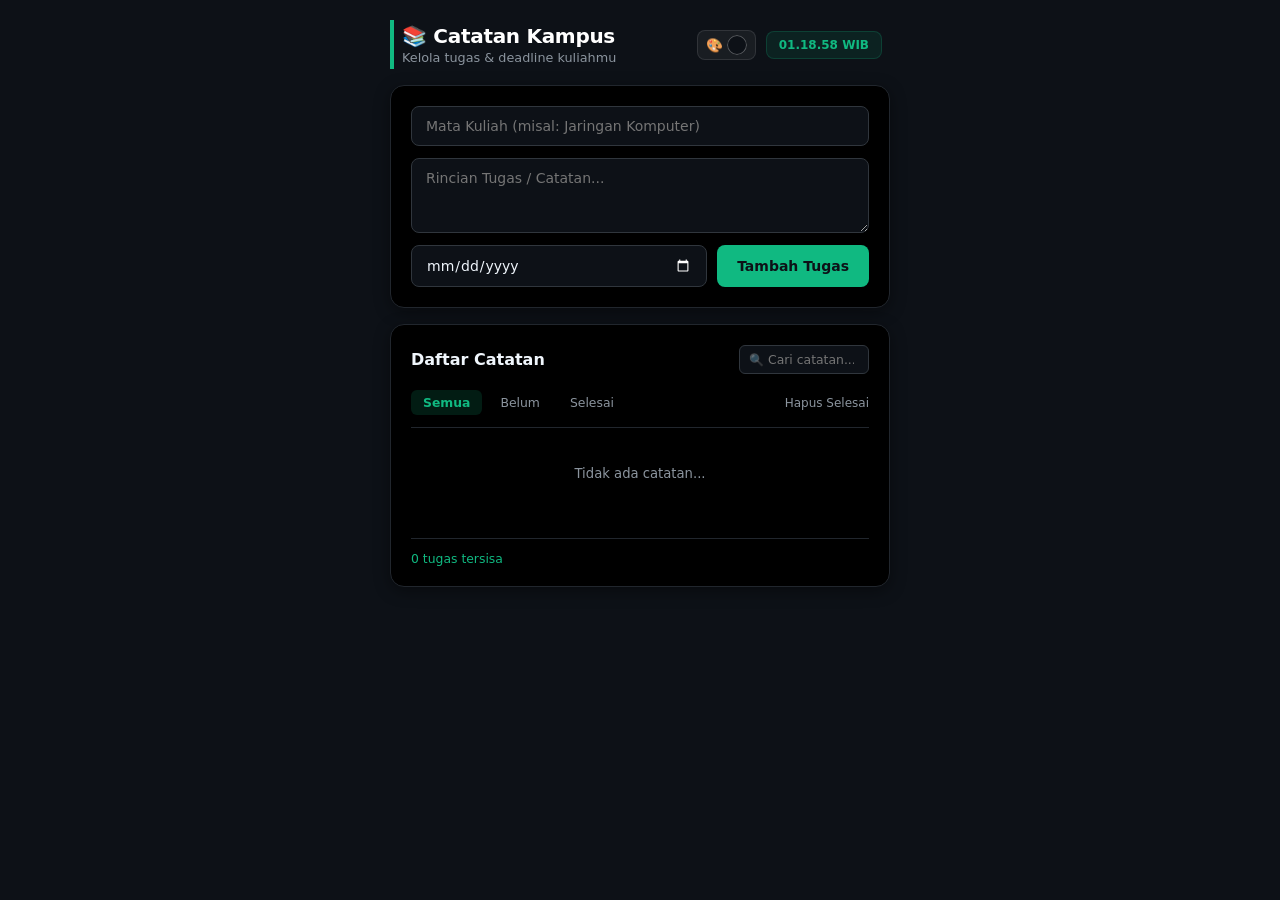
==== index.html @ cdf3eb12 "Add files via upload" ====
<!DOCTYPE html>
<html lang="id">
<head>
  <meta charset="UTF-8">
  <meta name="viewport" content="width=device-width, initial-scale=1.0, maximum-scale=1.0, user-scalable=no">
  <title>Catatan Tugas Kampus</title>
  <link rel="stylesheet" href="style.css">
  
  <!-- Manifest & Setup PWA HP -->
  <link rel="manifest" href="manifest.json">
  <meta name="theme-color" content="#000000">
  <meta name="apple-mobile-web-app-capable" content="yes">
  <meta name="apple-mobile-web-app-status-bar-style" content="black-translucent">
</head>
<body>

  <div class="main-wrapper">
    <!-- Header Minimalis dengan Color Picker -->
    <header class="app-header">
      <div class="header-info">
        <h2>📚 Catatan Kampus</h2>
        <p class="subtitle">Kelola tugas & deadline kuliahmu</p>
      </div>
      <div class="header-controls">
        <div class="color-picker-wrapper" title="Ubah Warna Background">
          <label for="bgPicker">🎨</label>
          <input type="color" id="bgPicker" value="#0d1117">
        </div>
        <div class="clock-badge" id="clock">00:00:00 WIB</div>
      </div>
    </header>

    <!-- Form Input Tugas -->
    <section class="card form-card">
      <div class="form-group">
        <input type="text" id="matkul" placeholder="Mata Kuliah (misal: Jaringan Komputer)">
        <textarea id="deskripsi" placeholder="Rincian Tugas / Catatan..."></textarea>
        <div class="form-row">
          <input type="date" id="deadline">
          <button id="btnTambah">Tambah Tugas</button>
        </div>
      </div>
    </section>

    <!-- Section Daftar Catatan -->
    <section class="card list-card">
      <div class="list-header">
        <h3>Daftar Catatan</h3>
        <div class="search-box">
          <span class="search-icon">🔍</span>
          <input type="text" id="searchInput" placeholder="Cari catatan...">
        </div>
      </div>

      <div class="filter-row">
        <div class="filter-buttons">
          <button class="btn-filter active" data-filter="all">Semua</button>
          <button class="btn-filter" data-filter="pending">Belum</button>
          <button class="btn-filter" data-filter="completed">Selesai</button>
        </div>
        <button id="btnHapusSelesai" class="btn-text-danger">Hapus Selesai</button>
      </div>

      <div id="taskList" class="task-container">
        <!-- Item tugas akan render di sini -->
      </div>

      <div class="list-footer">
        <span id="counterText">0 tugas tersisa</span>
      </div>
    </section>
  </div>

  <script src="script.js"></script>
  
  <!-- Register PWA Service Worker -->
  <script>
    if ("serviceWorker" in navigator) {
      navigator.serviceWorker.register("sw.js");
    }
  </script>
</body>
</html>
---- style.css ----
* {
  box-sizing: border-box;
  margin: 0;
  padding: 0;
  font-family: system-ui, -apple-system, BlinkMacSystemFont, 'Segoe UI', Roboto, sans-serif;
}

body {
  background-color: #0d1117; /* Default background */
  color: #e6edf3;
  padding: 20px 15px;
  min-height: 100vh;
  display: flex;
  justify-content: center;
  transition: background-color 0.3s ease;
}

.main-wrapper {
  width: 100%;
  max-width: 500px;
  display: flex;
  flex-direction: column;
  gap: 16px;
}

/* Header & Controls */
.app-header {
  display: flex;
  justify-content: space-between;
  align-items: center;
  padding: 4px 8px;
  border-left: 4px solid #10b981;
}

.app-header h2 {
  color: #ffffff;
  font-size: 1.25rem;
  font-weight: 700;
  letter-spacing: -0.3px;
}

.app-header .subtitle {
  color: #8b949e;
  font-size: 0.8rem;
  margin-top: 2px;
}

.header-controls {
  display: flex;
  align-items: center;
  gap: 10px;
}

/* Color Picker RGB */
.color-picker-wrapper {
  display: flex;
  align-items: center;
  background-color: rgba(255, 255, 255, 0.05);
  border: 1px solid rgba(255, 255, 255, 0.1);
  padding: 4px 8px;
  border-radius: 8px;
  cursor: pointer;
}

.color-picker-wrapper label {
  cursor: pointer;
  font-size: 0.85rem;
  margin-right: 4px;
}

input[type="color"] {
  -webkit-appearance: none;
  border: none;
  width: 20px;
  height: 20px;
  border-radius: 50%;
  cursor: pointer;
  background: transparent;
}

input[type="color"]::-webkit-color-swatch-wrapper {
  padding: 0;
}

input[type="color"]::-webkit-color-swatch {
  border: 1px solid rgba(255, 255, 255, 0.3);
  border-radius: 50%;
}

.clock-badge {
  background-color: rgba(16, 185, 129, 0.1);
  border: 1px solid rgba(16, 185, 129, 0.2);
  color: #10b981;
  font-size: 0.75rem;
  padding: 6px 12px;
  border-radius: 8px;
  font-weight: 600;
}

/* Card Styling (HITAM PEKAT) */
.card {
  background-color: #000000;
  border: 1px solid #21262d;
  border-radius: 14px;
  padding: 20px;
  box-shadow: 0 4px 16px rgba(0, 0, 0, 0.4);
  transition: border-color 0.2s ease;
}

/* Form Section */
.form-group {
  display: flex;
  flex-direction: column;
  gap: 12px;
}

.form-row {
  display: flex;
  gap: 10px;
}

input[type="text"], textarea, input[type="date"] {
  background-color: #0d1117;
  border: 1px solid #30363d;
  color: #f0f6fc;
  padding: 11px 14px;
  border-radius: 8px;
  outline: none;
  font-size: 0.875rem;
  width: 100%;
  transition: border-color 0.2s ease;
}

textarea {
  resize: vertical;
  min-height: 75px;
}

input[type="text"]:focus, textarea:focus, input[type="date"]:focus {
  border-color: #10b981;
}

input[type="date"]::-webkit-calendar-picker-indicator {
  filter: invert(1);
  cursor: pointer;
}

#btnTambah {
  background-color: #10b981;
  color: #0d1117;
  border: none;
  padding: 11px 20px;
  border-radius: 8px;
  font-weight: 700;
  font-size: 0.875rem;
  cursor: pointer;
  white-space: nowrap;
  transition: all 0.2s ease;
}

#btnTambah:hover {
  background-color: #059669;
}

/* Daftar Catatan */
.list-header {
  display: flex;
  justify-content: space-between;
  align-items: center;
  margin-bottom: 16px;
}

.list-header h3 {
  color: #f0f6fc;
  font-size: 1rem;
  font-weight: 600;
}

.search-box {
  position: relative;
  display: flex;
  align-items: center;
}

.search-icon {
  position: absolute;
  left: 10px;
  font-size: 0.75rem;
  opacity: 0.5;
}

#searchInput {
  padding-left: 28px;
  padding-top: 6px;
  padding-bottom: 6px;
  font-size: 0.775rem;
  width: 130px;
  border-radius: 6px;
}

.filter-row {
  display: flex;
  justify-content: space-between;
  align-items: center;
  padding-bottom: 12px;
  border-bottom: 1px solid #21262d;
  margin-bottom: 14px;
}

.filter-buttons {
  display: flex;
  gap: 6px;
}

.btn-filter {
  background: transparent;
  border: none;
  color: #8b949e;
  padding: 5px 12px;
  border-radius: 6px;
  font-size: 0.775rem;
  cursor: pointer;
  transition: all 0.2s;
}

.btn-filter.active {
  background-color: rgba(16, 185, 129, 0.15);
  color: #10b981;
  font-weight: 600;
}

.btn-text-danger {
  background: transparent;
  border: none;
  color: #8b949e;
  font-size: 0.75rem;
  cursor: pointer;
  transition: color 0.2s;
}

.btn-text-danger:hover {
  color: #f85149;
}

.task-container {
  min-height: 80px;
  display: flex;
  flex-direction: column;
  gap: 10px;
}

.empty-state {
  text-align: center;
  color: #8b949e;
  font-size: 0.825rem;
  padding: 24px 0;
}

/* Item Task Card Minimalis */
.task-item {
  background-color: #0d1117;
  border: 1px solid #21262d;
  border-left: 3px solid #10b981;
  padding: 12px 14px;
  border-radius: 10px;
  display: flex;
  justify-content: space-between;
  align-items: flex-start;
  gap: 12px;
  transition: all 0.2s ease;
}

.task-item.completed {
  border-left-color: #484f58;
  opacity: 0.6;
}

.task-item.completed .task-title,
.task-item.completed .task-desc {
  text-decoration: line-through;
  color: #8b949e;
}

.task-left {
  display: flex;
  align-items: flex-start;
  gap: 12px;
  flex: 1;
}

.task-checkbox {
  accent-color: #10b981;
  cursor: pointer;
  width: 16px;
  height: 16px;
  margin-top: 2px;
}

.task-details {
  display: flex;
  flex-direction: column;
  gap: 3px;
}

.task-title {
  font-size: 0.9rem;
  font-weight: 600;
  color: #10b981;
}

.task-desc {
  font-size: 0.825rem;
  color: #c9d1d9;
  line-height: 1.4;
  white-space: pre-wrap;
}

.task-deadline {
  font-size: 0.725rem;
  color: #f85149;
  margin-top: 4px;
  display: inline-block;
  background: rgba(248, 81, 73, 0.1);
  padding: 2px 6px;
  border-radius: 4px;
  width: fit-content;
}

.btn-del-item {
  background: transparent;
  border: none;
  color: #484f58;
  cursor: pointer;
  font-size: 0.875rem;
  padding: 2px 6px;
}

.btn-del-item:hover {
  color: #f85149;
}

.list-footer {
  margin-top: 16px;
  padding-top: 12px;
  border-top: 1px solid #21262d;
  font-size: 0.775rem;
  color: #10b981;
  font-weight: 500;
}
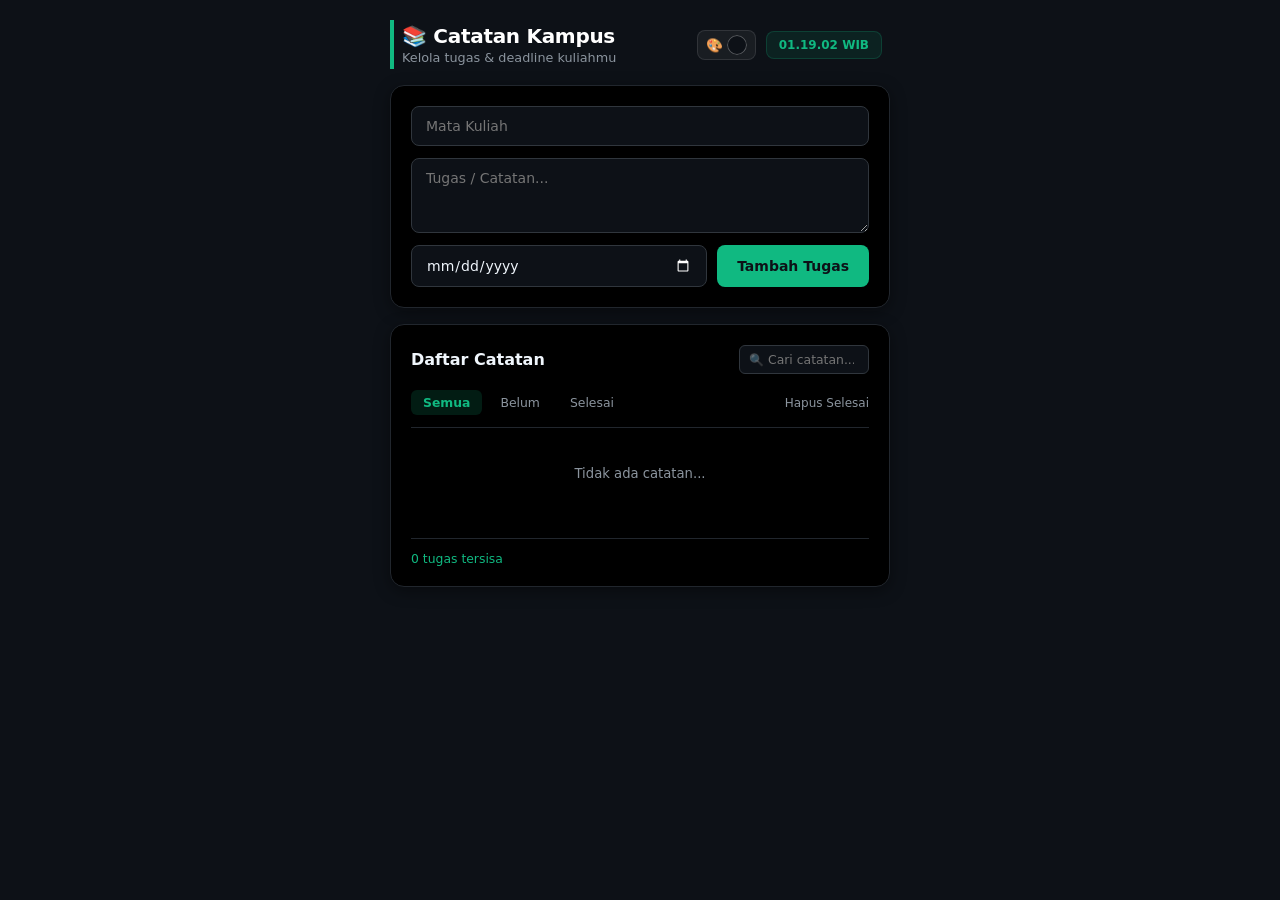
==== commit 4cba0c00: "Fix HTML encoding issues in index.html" ====
--- a/index.html
+++ b/index.html
@@ -33,8 +33,8 @@
     <!-- Form Input Tugas -->
     <section class="card form-card">
       <div class="form-group">
-        <input type="text" id="matkul" placeholder="Mata Kuliah (misal: Jaringan Komputer)">
-        <textarea id="deskripsi" placeholder="Rincian Tugas / Catatan..."></textarea>
+        <input type="text" id="matkul" placeholder="Mata Kuliah">
+        <textarea id="deskripsi" placeholder="Tugas / Catatan..."></textarea>
         <div class="form-row">
           <input type="date" id="deadline">
           <button id="btnTambah">Tambah Tugas</button>
@@ -80,4 +80,4 @@
     }
   </script>
 </body>
-</html>+</html>
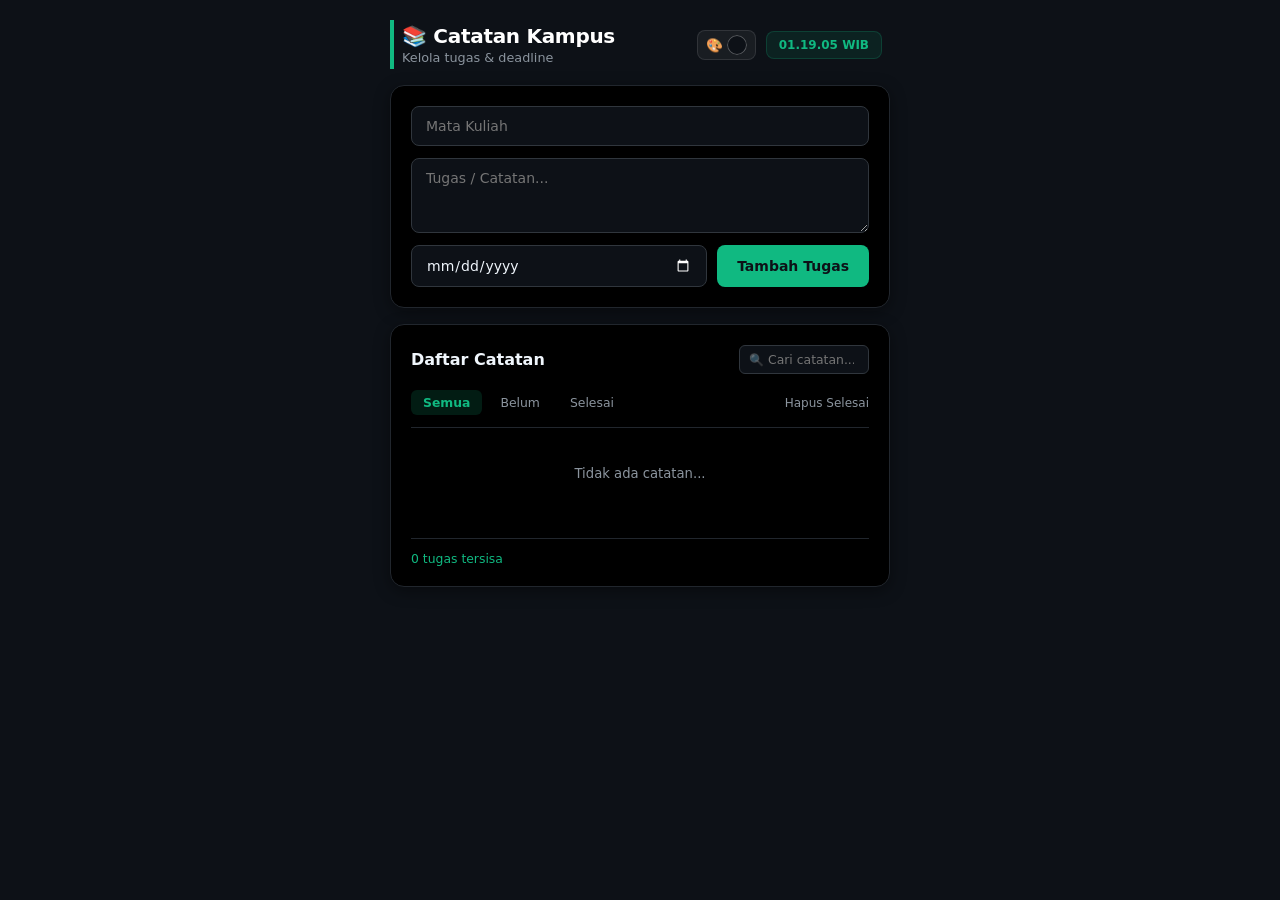
==== commit edc339ce: "Fix HTML encoding issues in index.html" ====
--- a/index.html
+++ b/index.html
@@ -19,7 +19,7 @@
     <header class="app-header">
       <div class="header-info">
         <h2>📚 Catatan Kampus</h2>
-        <p class="subtitle">Kelola tugas & deadline kuliahmu</p>
+        <p class="subtitle">Kelola tugas & deadline</p>
       </div>
       <div class="header-controls">
         <div class="color-picker-wrapper" title="Ubah Warna Background">
